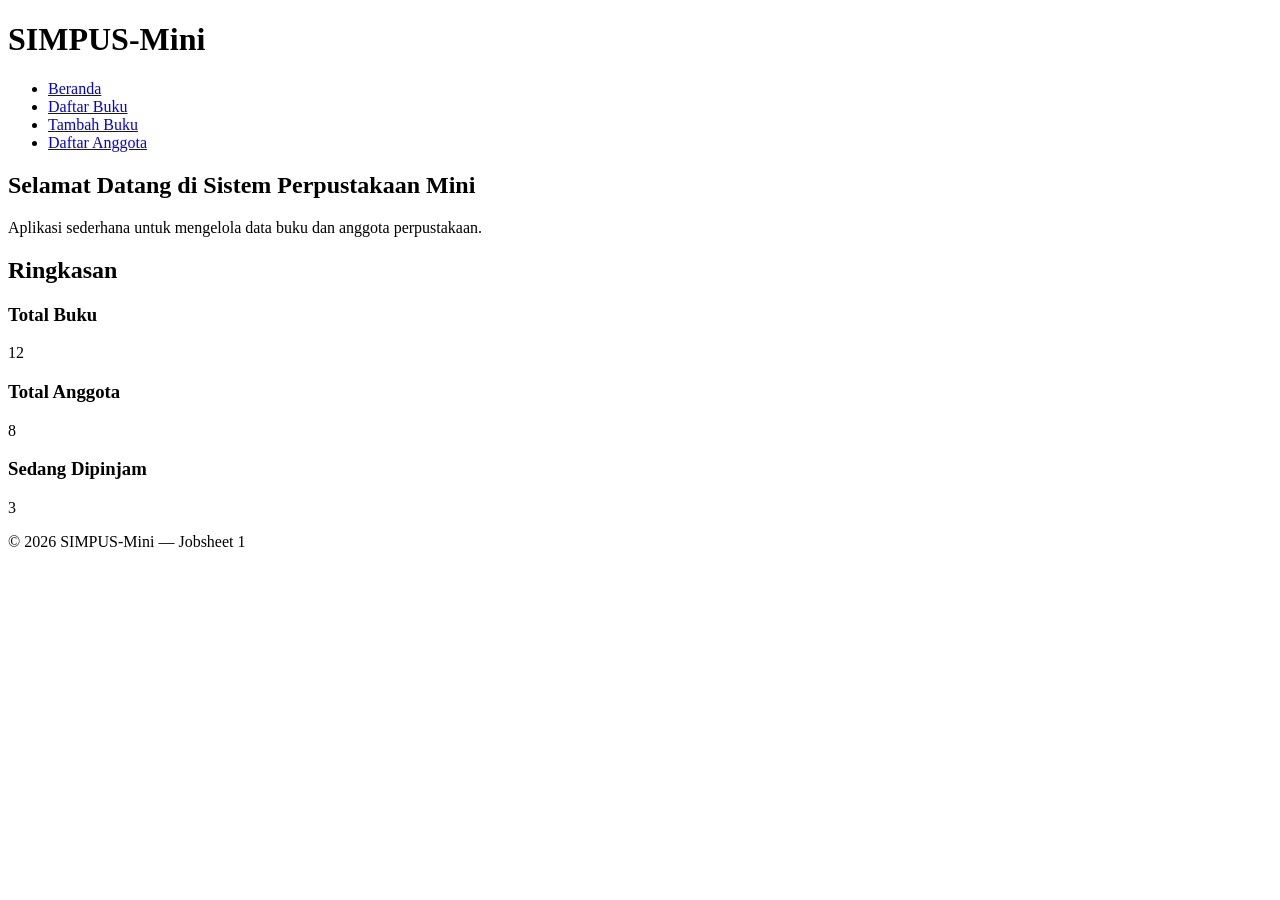
==== index.html @ afeefb97 "Tambah Jobsheet 1" ====
<!DOCTYPE html>
<html lang="id">
<head>
    <meta charset="UTF-8">
    <title>SIMPUS-Mini | Beranda</title>
</head>
<body>
    <header>
        <h1>SIMPUS-Mini</h1>
        <nav>
            <ul>
                <li><a href="index.html">Beranda</a></li>
                <li><a href="buku/list.html">Daftar Buku</a></li>
                <li><a href="buku/tambah.html">Tambah Buku</a></li>
                <li><a href="anggota/list.html">Daftar Anggota</a></li>
            </ul>
        </nav>
    </header>

    <main>
        <section>
            <h2>Selamat Datang di Sistem Perpustakaan Mini</h2>
            <p>Aplikasi sederhana untuk mengelola data buku dan anggota perpustakaan.</p>
        </section>

        <section>
            <h2>Ringkasan</h2>
            <article>
                <h3>Total Buku</h3>
                <p>12</p>
            </article>
            <article>
                <h3>Total Anggota</h3>
                <p>8</p>
            </article>
            <article>
                <h3>Sedang Dipinjam</h3>
                <p>3</p>
            </article>
        </section>
    </main>

    <footer>
        <p>&copy; 2026 SIMPUS-Mini &mdash; Jobsheet 1</p>
    </footer>
</body>
</html>
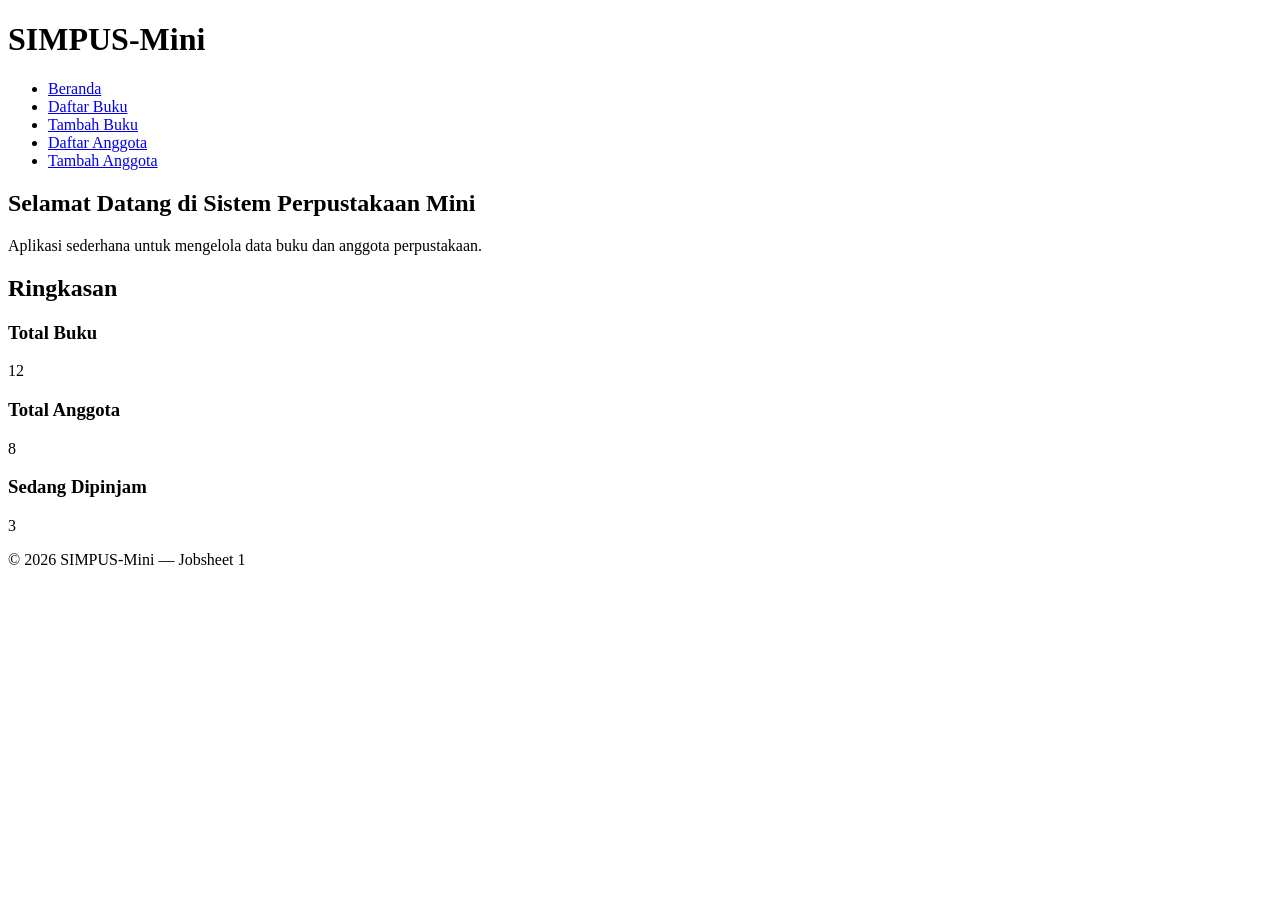
==== commit a69b145d: "latihan jobsheet 1" ====
--- a/index.html
+++ b/index.html
@@ -13,6 +13,7 @@
                 <li><a href="buku/list.html">Daftar Buku</a></li>
                 <li><a href="buku/tambah.html">Tambah Buku</a></li>
                 <li><a href="anggota/list.html">Daftar Anggota</a></li>
+                <li><a href="anggota/tambah.html">Tambah Anggota</a></li>
             </ul>
         </nav>
     </header>
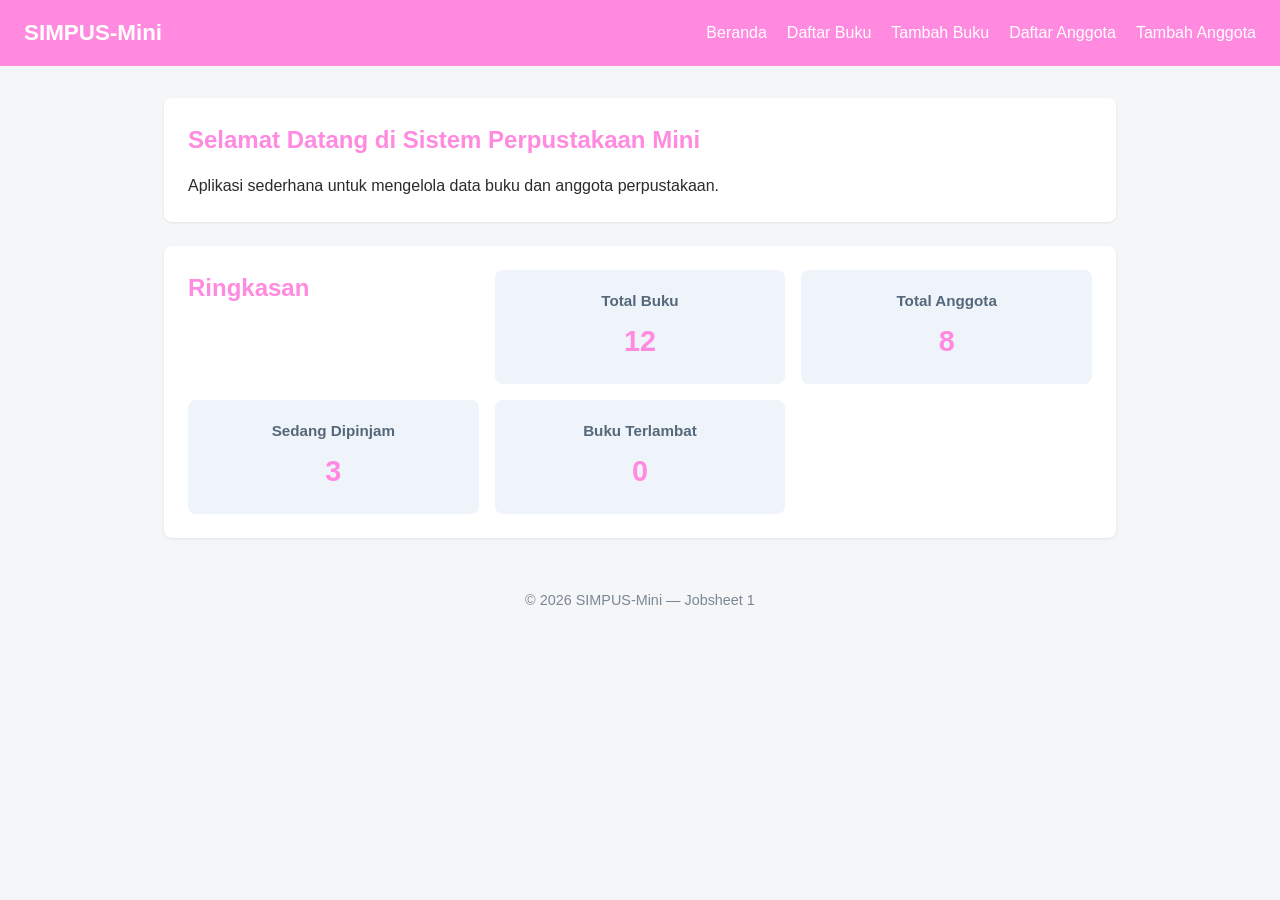
==== commit 184ee5d9: "jobsheet 2" ====
--- a/index.html
+++ b/index.html
@@ -1,6 +1,7 @@
 <!DOCTYPE html>
 <html lang="id">
 <head>
+    <link rel="stylesheet" href="assets/css/style.css">
     <meta charset="UTF-8">
     <title>SIMPUS-Mini | Beranda</title>
 </head>
@@ -38,6 +39,10 @@
                 <h3>Sedang Dipinjam</h3>
                 <p>3</p>
             </article>
+            <article>
+                <h3>Buku Terlambat</h3>
+                <p>0</p>
+            </article>
         </section>
     </main>
 
--- a/assets/css/style.css
+++ b/assets/css/style.css
@@ -0,0 +1,182 @@
+/* ===== Reset & Base ===== */
+* {
+    box-sizing: border-box;
+    margin: 0;
+    padding: 0;
+}
+
+body {
+    font-family: "Segoe UI", Arial, sans-serif;
+    color: #2b2b2b;
+    background-color: #f5f6f8;
+    line-height: 1.5;
+}
+
+a {
+    color: #ff8ae0;
+    text-decoration: none;
+}
+
+a:hover {
+    text-decoration: underline;
+}
+
+/* ===== Header & Navbar (Flexbox) ===== */
+header {
+    background-color: #ff8ae0;
+    color: #fff;
+    padding: 1rem 1.5rem;
+    display: flex;
+    align-items: center;
+    justify-content: space-between;
+    flex-wrap: wrap;
+}
+
+header h1 {
+    font-size: 1.4rem;
+}
+
+header nav ul {
+    list-style: none;
+    display: flex;
+    gap: 1.25rem;
+}
+
+header nav a {
+    color: #fff;
+    font-weight: 500;
+}
+
+/* ===== Main Layout ===== */
+main {
+    max-width: 1000px;
+    margin: 2rem auto;
+    padding: 0 1.5rem;
+}
+
+section {
+    background-color: #fff;
+    border-radius: 8px;
+    padding: 1.5rem;
+    margin-bottom: 1.5rem;
+    box-shadow: 0 1px 3px rgba(0, 0, 0, 0.08);
+}
+
+section h2 {
+    margin-bottom: 1rem;
+    color: #ff8ae0;
+}
+
+/* ===== Kartu Statistik (CSS Grid) ===== */
+main section:nth-of-type(2) {
+    display: grid;
+    grid-template-columns: repeat(3, 1fr);
+    gap: 1rem;
+}
+
+main section:nth-of-type(2) article {
+    background-color: #eef4fa;
+    border-radius: 8px;
+    padding: 1.25rem;
+    text-align: center;
+}
+
+main section:nth-of-type(2) article h3 {
+    font-size: 0.95rem;
+    color: #55677a;
+    margin-bottom: 0.5rem;
+}
+
+main section:nth-of-type(2) article p {
+    font-size: 1.8rem;
+    font-weight: 700;
+    color: #ff8ae0;
+}
+
+/* ===== Tabel ===== */
+table {
+    width: 100%;
+    border-collapse: collapse;
+}
+
+th, td {
+    text-align: left;
+    padding: 0.65rem 0.75rem;
+    border-bottom: 1px solid #e2e6ea;
+}
+
+thead {
+    background-color: #ff8ae0;
+    color: #fff;
+}
+
+tbody tr:nth-child(even) {
+    background-color: #f7f9fb;
+}
+
+tbody tr:hover {
+    background-color: #eef4fa;
+}
+
+td button {
+    padding: 0.35rem 0.7rem;
+    margin-right: 0.35rem;
+    border: none;
+    border-radius: 4px;
+    cursor: pointer;
+    font-size: 0.85rem;
+}
+
+td button:first-of-type {
+    background-color: #f0ad4e;
+    color: #fff;
+}
+
+td button:last-of-type {
+    background-color: #d9534f;
+    color: #fff;
+}
+
+/* ===== Form ===== */
+form p {
+    margin-bottom: 1rem;
+}
+
+form label {
+    display: block;
+    margin-bottom: 0.35rem;
+    font-weight: 600;
+    color: #444;
+}
+
+form input,
+form select {
+    width: 100%;
+    max-width: 400px;
+    padding: 0.55rem 0.7rem;
+    border: 1px solid #cdd4da;
+    border-radius: 4px;
+    font-size: 1rem;
+}
+
+form button[type="submit"] {
+    background-color: #ff8ae0;
+    color: #fff;
+    border: none;
+    padding: 0.6rem 1.5rem;
+    border-radius: 4px;
+    font-size: 1rem;
+    cursor: pointer;
+}
+
+form button[type="submit"]:hover {
+    background-color: #164869;
+}
+
+/* ===== Footer ===== */
+footer {
+    text-align: center;
+    padding: 1.25rem;
+    color: #7a8794;
+    font-size: 0.9rem;
+}
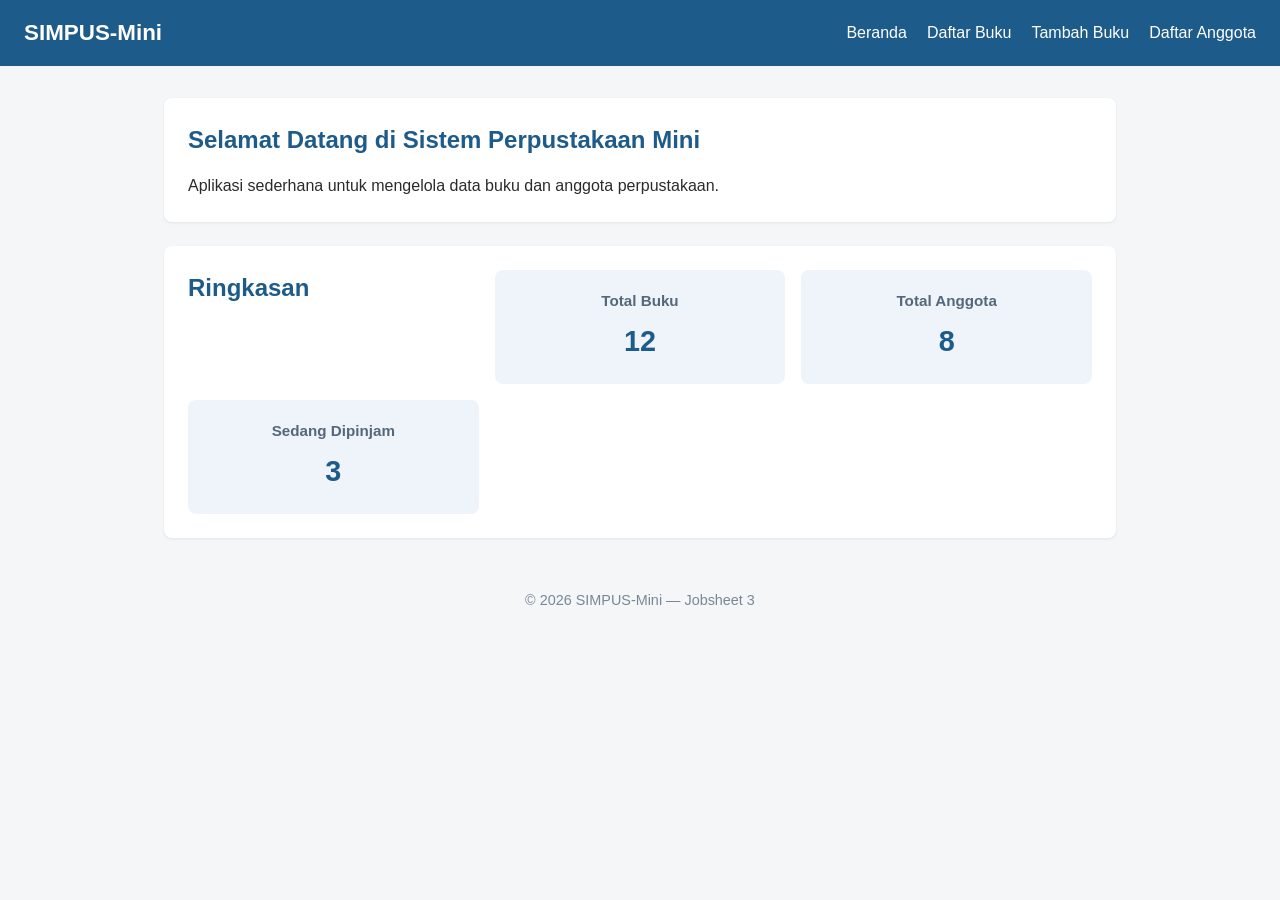
==== commit 12533ea3: "Jobsheet 3" ====
--- a/index.html
+++ b/index.html
@@ -1,20 +1,22 @@
 <!DOCTYPE html>
 <html lang="id">
 <head>
+    <meta charset="UTF-8">
+    <meta name="viewport" content="width=device-width, initial-scale=1">
+    <title>SIMPUS-Mini | Beranda</title>
     <link rel="stylesheet" href="assets/css/style.css">
-    <meta charset="UTF-8">
-    <title>SIMPUS-Mini | Beranda</title>
 </head>
 <body>
     <header>
         <h1>SIMPUS-Mini</h1>
+        <input type="checkbox" id="nav-toggle" class="nav-toggle">
+        <label for="nav-toggle" class="nav-toggle-label">&#9776;</label>
         <nav>
             <ul>
                 <li><a href="index.html">Beranda</a></li>
                 <li><a href="buku/list.html">Daftar Buku</a></li>
                 <li><a href="buku/tambah.html">Tambah Buku</a></li>
                 <li><a href="anggota/list.html">Daftar Anggota</a></li>
-                <li><a href="anggota/tambah.html">Tambah Anggota</a></li>
             </ul>
         </nav>
     </header>
@@ -39,15 +41,11 @@
                 <h3>Sedang Dipinjam</h3>
                 <p>3</p>
             </article>
-            <article>
-                <h3>Buku Terlambat</h3>
-                <p>0</p>
-            </article>
         </section>
     </main>
 
     <footer>
-        <p>&copy; 2026 SIMPUS-Mini &mdash; Jobsheet 1</p>
+        <p>&copy; 2026 SIMPUS-Mini &mdash; Jobsheet 3</p>
     </footer>
 </body>
 </html>
--- a/assets/css/style.css
+++ b/assets/css/style.css
@@ -13,7 +13,7 @@
 }
 
 a {
-    color: #ff8ae0;
+    color: #1d5b8a;
     text-decoration: none;
 }
 
@@ -23,7 +23,7 @@
 
 /* ===== Header & Navbar (Flexbox) ===== */
 header {
-    background-color: #ff8ae0;
+    background-color: #1d5b8a;
     color: #fff;
     padding: 1rem 1.5rem;
     display: flex;
@@ -64,7 +64,7 @@
 
 section h2 {
     margin-bottom: 1rem;
-    color: #ff8ae0;
+    color: #1d5b8a;
 }
 
 /* ===== Kartu Statistik (CSS Grid) ===== */
@@ -90,7 +90,7 @@
 main section:nth-of-type(2) article p {
     font-size: 1.8rem;
     font-weight: 700;
-    color: #ff8ae0;
+    color: #1d5b8a;
 }
 
 /* ===== Tabel ===== */
@@ -106,7 +106,7 @@
 }
 
 thead {
-    background-color: #ff8ae0;
+    background-color: #1d5b8a;
     color: #fff;
 }
 
@@ -160,7 +160,7 @@
 }
 
 form button[type="submit"] {
-    background-color: #ff8ae0;
+    background-color: #1d5b8a;
     color: #fff;
     border: none;
     padding: 0.6rem 1.5rem;
@@ -179,4 +179,66 @@
     padding: 1.25rem;
     color: #7a8794;
     font-size: 0.9rem;
+}
+
+/* ===== Tabel Responsif ===== */
+.table-responsive {
+    overflow-x: auto;
+}
+
+/* ===== Hamburger Menu (checkbox hack) ===== */
+.nav-toggle {
+    display: none;
+}
+
+.nav-toggle-label {
+    display: none;
+    font-size: 1.6rem;
+    color: #fff;
+    cursor: pointer;
+}
+
+/* ===== Responsive Breakpoints ===== */
+
+/* Tablet ke bawah */
+@media (max-width: 768px) {
+    main section:nth-of-type(2) {
+        grid-template-columns: repeat(2, 1fr);
+    }
+}
+
+/* Mobile */
+@media (max-width: 480px) {
+    header {
+        position: relative;
+    }
+
+    .nav-toggle-label {
+        display: block;
+    }
+
+    header nav {
+        display: none;
+        width: 100%;
+        order: 3;
+        margin-top: 1rem;
+    }
+
+    .nav-toggle:checked ~ nav {
+        display: block;
+    }
+
+    header nav ul {
+        flex-direction: column;
+        gap: 0.75rem;
+    }
+
+    main section:nth-of-type(2) {
+        grid-template-columns: 1fr;
+    }
+
+    form input,
+    form select {
+        max-width: 100%;
+    }
 }
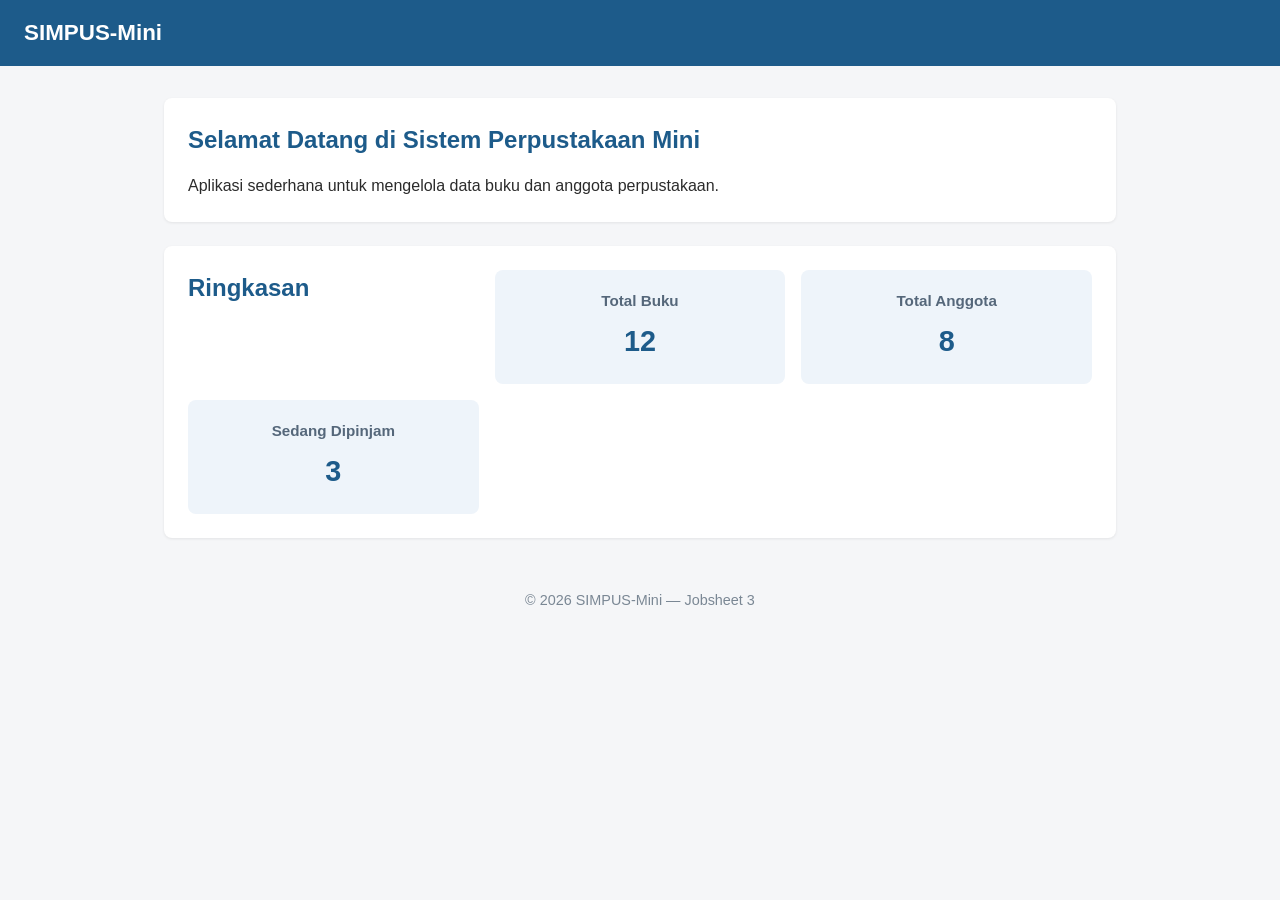
==== commit 5afd4423: "modif jobsheet yg belum diupload" ====
--- a/index.html
+++ b/index.html
@@ -10,7 +10,6 @@
     <header>
         <h1>SIMPUS-Mini</h1>
         <input type="checkbox" id="nav-toggle" class="nav-toggle">
-        <label for="nav-toggle" class="nav-toggle-label">&#9776;</label>
         <nav>
             <ul>
                 <li><a href="index.html">Beranda</a></li>
@@ -19,6 +18,7 @@
                 <li><a href="anggota/list.html">Daftar Anggota</a></li>
             </ul>
         </nav>
+        <label for="nav-toggle" class="nav-toggle-label">&#9776;</label>
     </header>
 
     <main>
--- a/assets/css/style.css
+++ b/assets/css/style.css
@@ -46,6 +46,25 @@
     color: #fff;
     font-weight: 500;
 }
+header nav {
+  display: block;
+  width: 100%;
+  order: 3;
+  max-height: 0;
+  overflow: hidden;
+  opacity: 0;
+  visibility: hidden;
+  transition: max-height 0.3s ease, opacity 0.3s ease,
+              margin-top 0.3s ease, visibility 0.3s;
+}
+
+header nav.nav-open {
+  max-height: 300px;
+  opacity: 1;
+  visibility: visible;
+  margin-top: 1rem;
+}
+    
 
 /* ===== Main Layout ===== */
 main {
@@ -200,45 +219,24 @@
 
 /* ===== Responsive Breakpoints ===== */
 
-/* Tablet ke bawah */
-@media (max-width: 768px) {
+main section:nth-of-type(2) {
+    grid-template-columns: 1fr;
+}
+
+/* Tablet */
+@media (min-width: 481px) {
     main section:nth-of-type(2) {
         grid-template-columns: repeat(2, 1fr);
     }
 }
 
-/* Mobile */
-@media (max-width: 480px) {
-    header {
-        position: relative;
+/* Desktop */
+@media (min-width: 901px) {
+    main section:nth-of-type(2) {
+        grid-template-columns: repeat(3, 1fr);
     }
-
-    .nav-toggle-label {
-        display: block;
-    }
-
-    header nav {
-        display: none;
-        width: 100%;
-        order: 3;
-        margin-top: 1rem;
-    }
-
-    .nav-toggle:checked ~ nav {
-        display: block;
-    }
-
-    header nav ul {
-        flex-direction: column;
-        gap: 0.75rem;
-    }
-
-    main section:nth-of-type(2) {
-        grid-template-columns: 1fr;
-    }
-
-    form input,
-    form select {
-        max-width: 100%;
-    }
+}
+
+.pre-responsive {
+    overflow-x: auto;
 }
